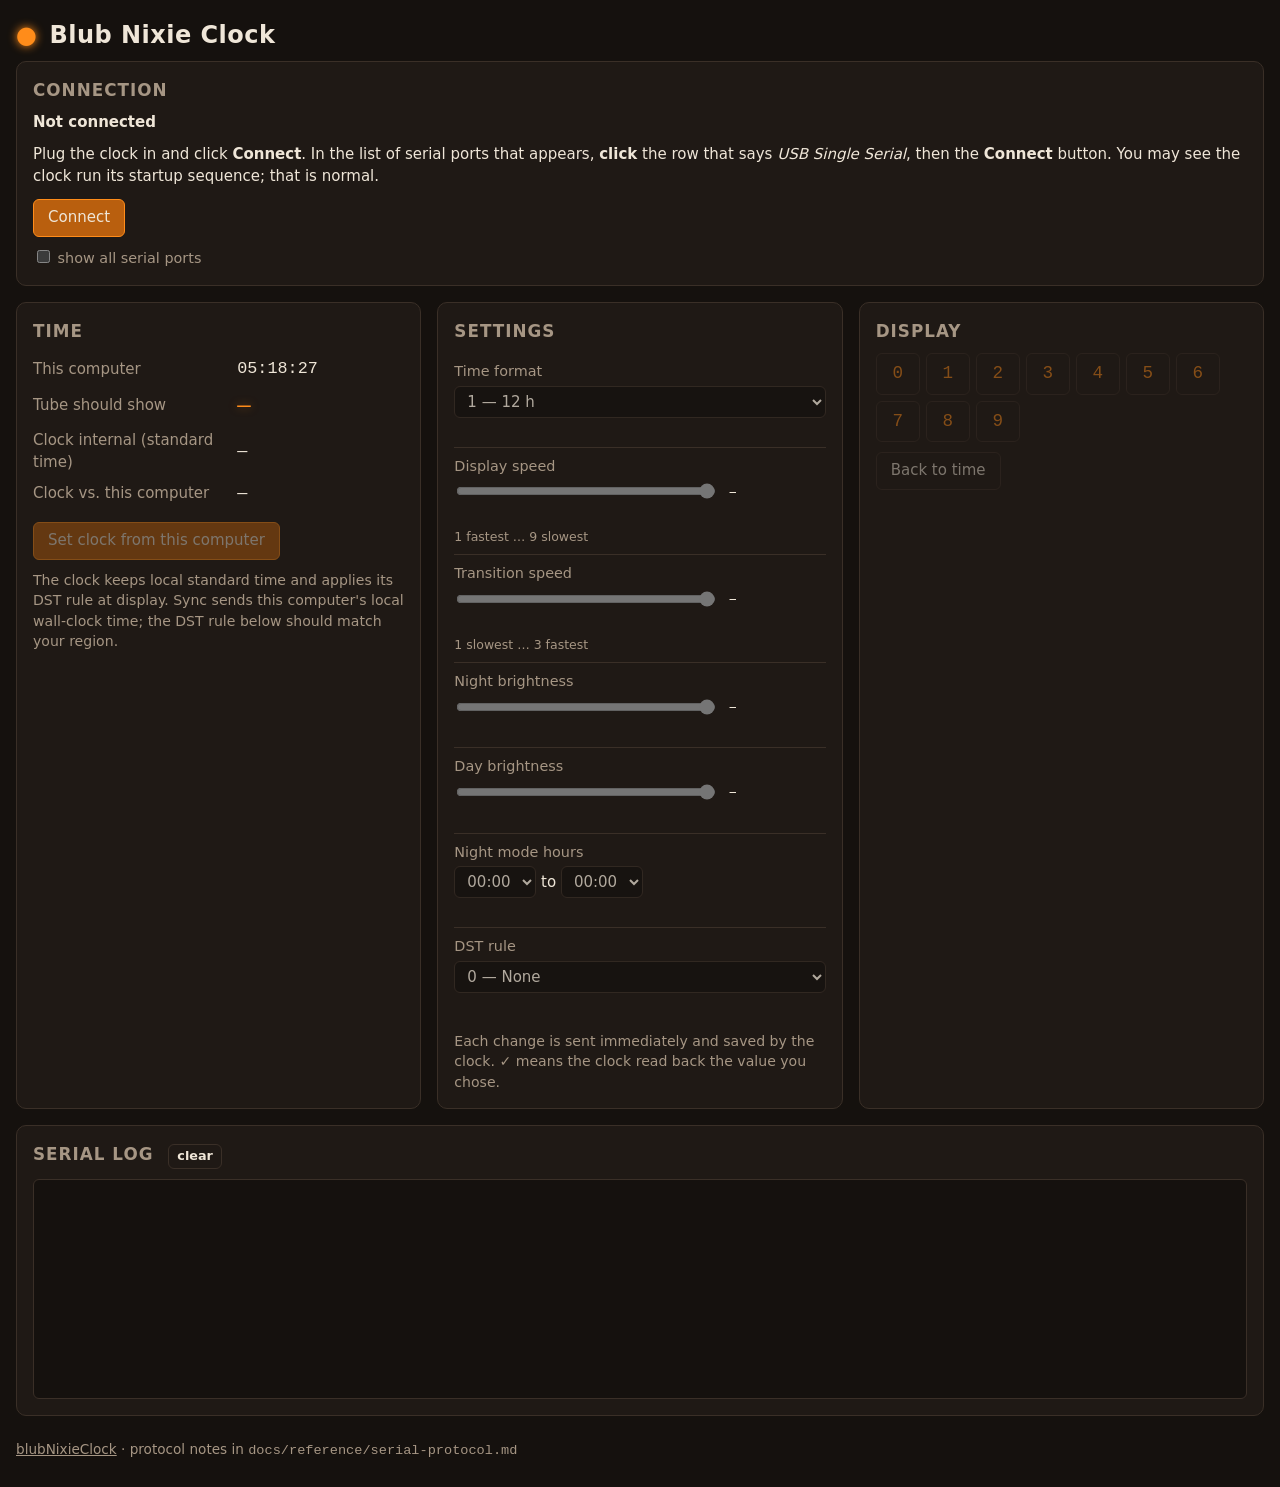
==== Blub Nixie Clock.html @ dfb288a4 "Open the app from the repo root as "Blub Nixie Clock.html" The page moves from web/index.html to the" ====
<!doctype html>
<html lang="en">
<head>
  <meta charset="utf-8">
  <meta name="viewport" content="width=device-width, initial-scale=1">
  <title>Blub Nixie Clock</title>
  <link rel="stylesheet" href="web/style.css">
</head>
<body>
  <header>
    <h1>Blub Nixie Clock</h1>
  </header>

  <p id="unsupported" class="banner err" hidden>
    This browser can't talk to the clock. Open this file in <b>Google Chrome</b> (or Microsoft
    Edge) instead: right-click <i>Blub Nixie Clock.html</i>, choose <b>Open With</b>, then
    <b>Google Chrome</b>.
  </p>

  <main>
    <!-- Disconnected: a full-width card that leads the page. Connected: one slim status line. -->
    <section class="card" id="connection">
      <div class="only-disconnected">
        <h2>Connection</h2>
        <p class="status">Not connected</p>
        <p class="help">Plug the clock in and click <b>Connect</b>. In the list of serial ports that
          appears, <b>click</b> the row that says <i>USB Single Serial</i>, then the <b>Connect</b>
          button. You may see the clock run its startup sequence; that is normal.</p>
        <button id="connect" class="primary">Connect</button>
        <label class="any"><input type="checkbox" id="any-port"> show all serial ports</label>
      </div>
      <div class="only-connected statusline">
        <span id="status" class="status">Connecting…</span>
        <span id="port-id">—</span>
        <span id="fw">—</span>
        <button id="disconnect">Disconnect</button>
      </div>
    </section>

    <section class="card">
      <h2>Time</h2>
      <table class="times">
        <tr><th>This computer</th><td id="host-time">—</td></tr>
        <tr><th>Tube should show</th><td id="tube-time">—</td></tr>
        <tr><th>Clock internal (standard time)</th><td id="internal-time">—</td></tr>
        <tr><th>Clock vs. this computer</th><td id="offset">—</td></tr>
      </table>
      <button id="sync" class="primary">Set clock from this computer</button>
      <p id="sync-result" class="note"></p>
      <p class="note">The clock keeps local standard time and applies its DST rule at display.
        Sync sends this computer's local wall-clock time; the DST rule below should match your region.</p>
    </section>

    <section class="card">
      <h2>Settings</h2>
      <div id="settings"></div>
      <p class="note">Each change is sent immediately and saved by the clock. ✓ means the clock
        read back the value you chose.</p>
    </section>

    <section class="card">
      <h2>Display</h2>
      <div id="digits" class="digits"></div>
      <button id="time-mode">Back to time</button>
      <span id="display-mode" class="note"></span>
    </section>

    <section class="card log-card">
      <h2>Serial log <button id="clear-log" class="small">clear</button></h2>
      <div id="log" class="log"></div>
    </section>
  </main>

  <dialog id="fail-dialog">
    <h3 id="fail-title">No clock found on that port</h3>
    <p id="fail-detail"></p>
    <button id="fail-retry" class="primary">Select another serial port</button>
  </dialog>

  <footer>
    <a href="https://github.com/bobvan/blubNixieClock">blubNixieClock</a> ·
    protocol notes in <code>docs/reference/serial-protocol.md</code>
  </footer>

  <script src="web/blub.js"></script>
  <script src="web/app.js"></script>
</body>
</html>
---- web/style.css ----
:root {
  --bg: #15110e;
  --card: #1f1915;
  --ink: #efe6d8;
  --muted: #a69684;
  --line: #3a2f27;
  --glow: #ff8c1a;      /* nixie orange */
  --glow-dim: #b95f0e;
  --ok: #7ad17a;
  --warn: #e8b84a;
  --err: #ef6a5a;
  color-scheme: dark;
}
* { box-sizing: border-box; }
body {
  margin: 0;
  padding: 0 16px 32px;
  background: var(--bg);
  color: var(--ink);
  font: 15px/1.45 system-ui, -apple-system, "Segoe UI", sans-serif;
}
body.busy { cursor: progress; }
header {
  display: flex; flex-wrap: wrap; align-items: center; justify-content: space-between;
  gap: 12px; padding: 18px 0 8px;
}
h1 { margin: 0; font-size: 1.5rem; font-weight: 600; letter-spacing: .02em; }
h1::before { content: "●"; color: var(--glow); margin-right: .5em; text-shadow: 0 0 10px var(--glow); }
h2 { margin: 0 0 10px; font-size: 1.05rem; color: var(--muted); font-weight: 600; text-transform: uppercase; letter-spacing: .06em; }
.any { display: block; margin-top: 10px; color: var(--muted); font-size: .9rem; }
.help { margin: 0 0 12px; }
body:not(.connected) .only-connected { display: none; }
body.connected .only-disconnected { display: none; }
.details { border-collapse: collapse; }
.details th { text-align: left; font-weight: 500; color: var(--muted); padding: 3px 12px 3px 0; }
.details td { font-family: ui-monospace, SFMono-Regular, Menlo, monospace; font-size: .9rem; }

button {
  background: var(--card); color: var(--ink); border: 1px solid var(--line);
  border-radius: 6px; padding: 7px 14px; font: inherit; cursor: pointer;
}
button:hover:not(:disabled) { border-color: var(--glow-dim); }
button:disabled { opacity: .45; cursor: default; }
button.primary { background: var(--glow-dim); border-color: var(--glow); }
button.primary:hover:not(:disabled) { background: var(--glow); color: #1a1008; }
button.small { padding: 2px 8px; font-size: .8rem; text-transform: none; letter-spacing: 0; margin-left: 8px; }

.status { margin: 0 0 10px; font-weight: 600; }
.status.ok { color: var(--ok); }
.status.warn { color: var(--warn); }
.status.err { color: var(--err); }
.banner { padding: 10px 14px; border-radius: 6px; border: 1px solid var(--line); }
.banner.err { border-color: var(--err); color: var(--err); }

main { display: grid; grid-template-columns: repeat(auto-fit, minmax(320px, 1fr)); gap: 16px; }
#connection { grid-column: 1 / -1; }
body.connected #connection { padding: 8px 16px; }
.statusline { display: flex; flex-wrap: wrap; gap: 6px 18px; align-items: baseline; }
.statusline .status { margin: 0; }
.statusline #disconnect { margin-left: auto; padding: 4px 12px; font-size: .9rem; }
.statusline .status.ok::before { content: "●"; color: var(--ok); margin-right: .45em; }
.statusline .status.warn::before { content: "●"; color: var(--warn); margin-right: .45em; }
#port-id, #fw { color: var(--muted); font-family: ui-monospace, SFMono-Regular, Menlo, monospace; font-size: .85rem; }
dialog { background: var(--card); color: var(--ink); border: 1px solid var(--line); border-radius: 10px; padding: 20px 24px; max-width: 420px; }
dialog::backdrop { background: rgba(0, 0, 0, .6); }
dialog h3 { margin: 0 0 8px; font-size: 1.1rem; }
dialog p { margin: 0 0 16px; color: var(--muted); }
.card { background: var(--card); border: 1px solid var(--line); border-radius: 10px; padding: 16px; }
.log-card { grid-column: 1 / -1; }
.note { color: var(--muted); font-size: .88rem; margin: 10px 0 0; }

.times { border-collapse: collapse; width: 100%; margin-bottom: 12px; }
.times th { text-align: left; font-weight: 500; color: var(--muted); padding: 4px 8px 4px 0; width: 55%; }
.times td { font-family: ui-monospace, SFMono-Regular, Menlo, monospace; font-size: 1.05rem; padding: 4px 0; }
#tube-time { color: var(--glow); text-shadow: 0 0 8px rgba(255, 140, 26, .5); font-size: 1.4rem; }
#offset.ok { color: var(--ok); } #offset.warn { color: var(--warn); } #offset.err { color: var(--err); }

.setting { display: grid; grid-template-columns: 1fr; gap: 4px; padding: 8px 0; border-top: 1px solid var(--line); }
.setting:first-child { border-top: 0; }
.setting label { color: var(--muted); font-size: .9rem; }
.setting select, .setting input[type=range] { font: inherit; background: var(--bg); color: var(--ink); border: 1px solid var(--line); border-radius: 6px; padding: 5px 8px; }
.setting input[type=range] { padding: 0; width: 100%; max-width: 260px; accent-color: var(--glow); vertical-align: middle; }
.slider output { display: inline-block; min-width: 2ch; margin-left: 10px; font-family: ui-monospace, Menlo, monospace; }
.range select { width: auto; }
.setting small { color: var(--muted); }
.result { font-size: .85rem; min-height: 1.2em; }
.result.ok { color: var(--ok); } .result.err { color: var(--err); }

.digits { display: flex; flex-wrap: wrap; gap: 6px; margin-bottom: 10px; }
.digits button { width: 44px; font-family: ui-monospace, Menlo, monospace; font-size: 1.1rem; color: var(--glow); }
#display-mode { margin-left: 10px; }

.log {
  height: 220px; overflow: auto; background: var(--bg); border: 1px solid var(--line); border-radius: 6px;
  padding: 8px; font-family: ui-monospace, SFMono-Regular, Menlo, monospace; font-size: .8rem; white-space: pre-wrap;
}
.log-tx { color: var(--warn); } .log-rx { color: var(--ink); } .log-info { color: var(--muted); }

footer { margin-top: 24px; color: var(--muted); font-size: .85rem; }
footer a { color: var(--muted); }
code { font-family: ui-monospace, Menlo, monospace; }
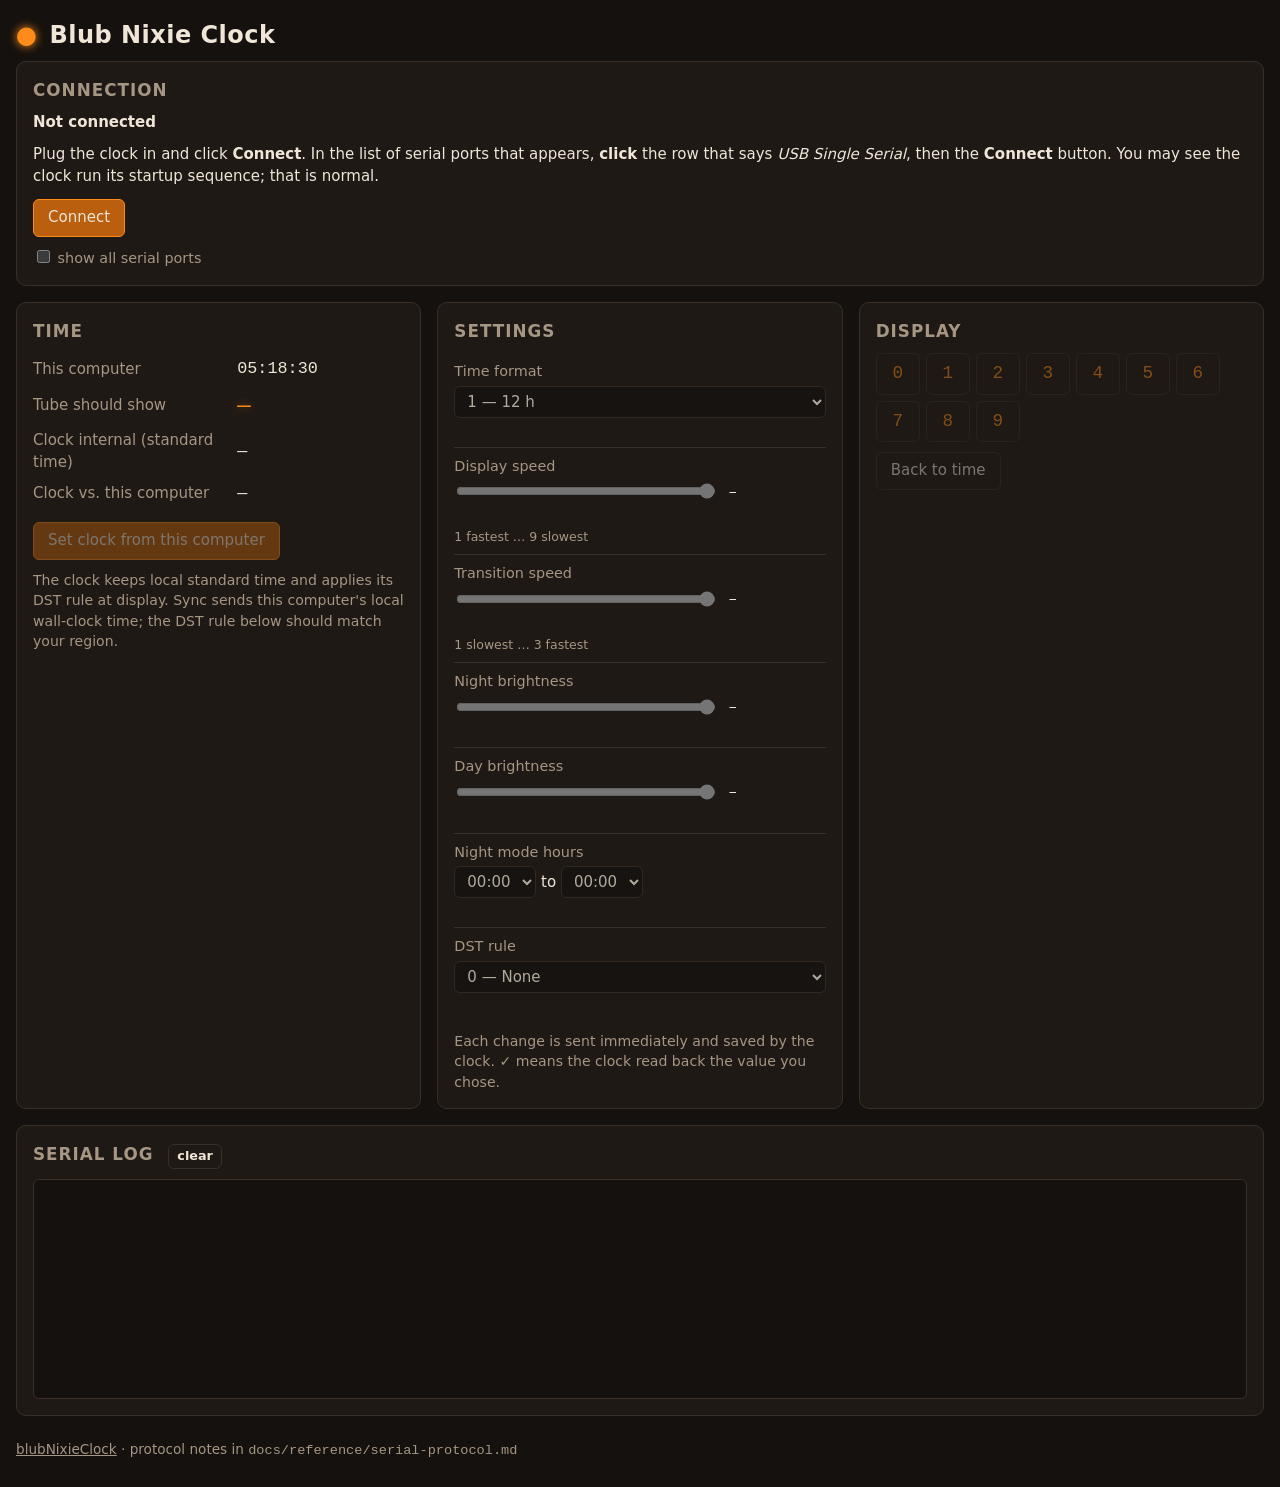
==== commit 209abefc: "Chrome download link; tailor the unsupported-browser banner Still detected by feature (no navigator." ====
--- a/Blub Nixie Clock.html
+++ b/Blub Nixie Clock.html
@@ -11,11 +11,13 @@
     <h1>Blub Nixie Clock</h1>
   </header>
 
-  <p id="unsupported" class="banner err" hidden>
-    This browser can't talk to the clock. Open this file in <b>Google Chrome</b> (or Microsoft
-    Edge) instead: right-click <i>Blub Nixie Clock.html</i>, choose <b>Open With</b>, then
-    <b>Google Chrome</b>.
-  </p>
+  <div id="unsupported" class="banner err" hidden>
+    <p id="unsupported-why"></p>
+    <p id="unsupported-fix">Open this file in <b>Google Chrome</b> (or Microsoft Edge) instead:
+      right-click <i>Blub Nixie Clock.html</i>, choose <b>Open With</b>, then <b>Google Chrome</b>.
+      Don't have Chrome? <a href="https://www.google.com/chrome/" target="_blank" rel="noopener">Download
+      it free from Google</a>.</p>
+  </div>
 
   <main>
     <!-- Disconnected: a full-width card that leads the page. Connected: one slim status line. -->
--- a/web/style.css
+++ b/web/style.css
@@ -51,6 +51,8 @@
 .status.err { color: var(--err); }
 .banner { padding: 10px 14px; border-radius: 6px; border: 1px solid var(--line); }
 .banner.err { border-color: var(--err); color: var(--err); }
+.banner p { margin: 4px 0; }
+.banner a { color: var(--ink); }
 
 main { display: grid; grid-template-columns: repeat(auto-fit, minmax(320px, 1fr)); gap: 16px; }
 #connection { grid-column: 1 / -1; }
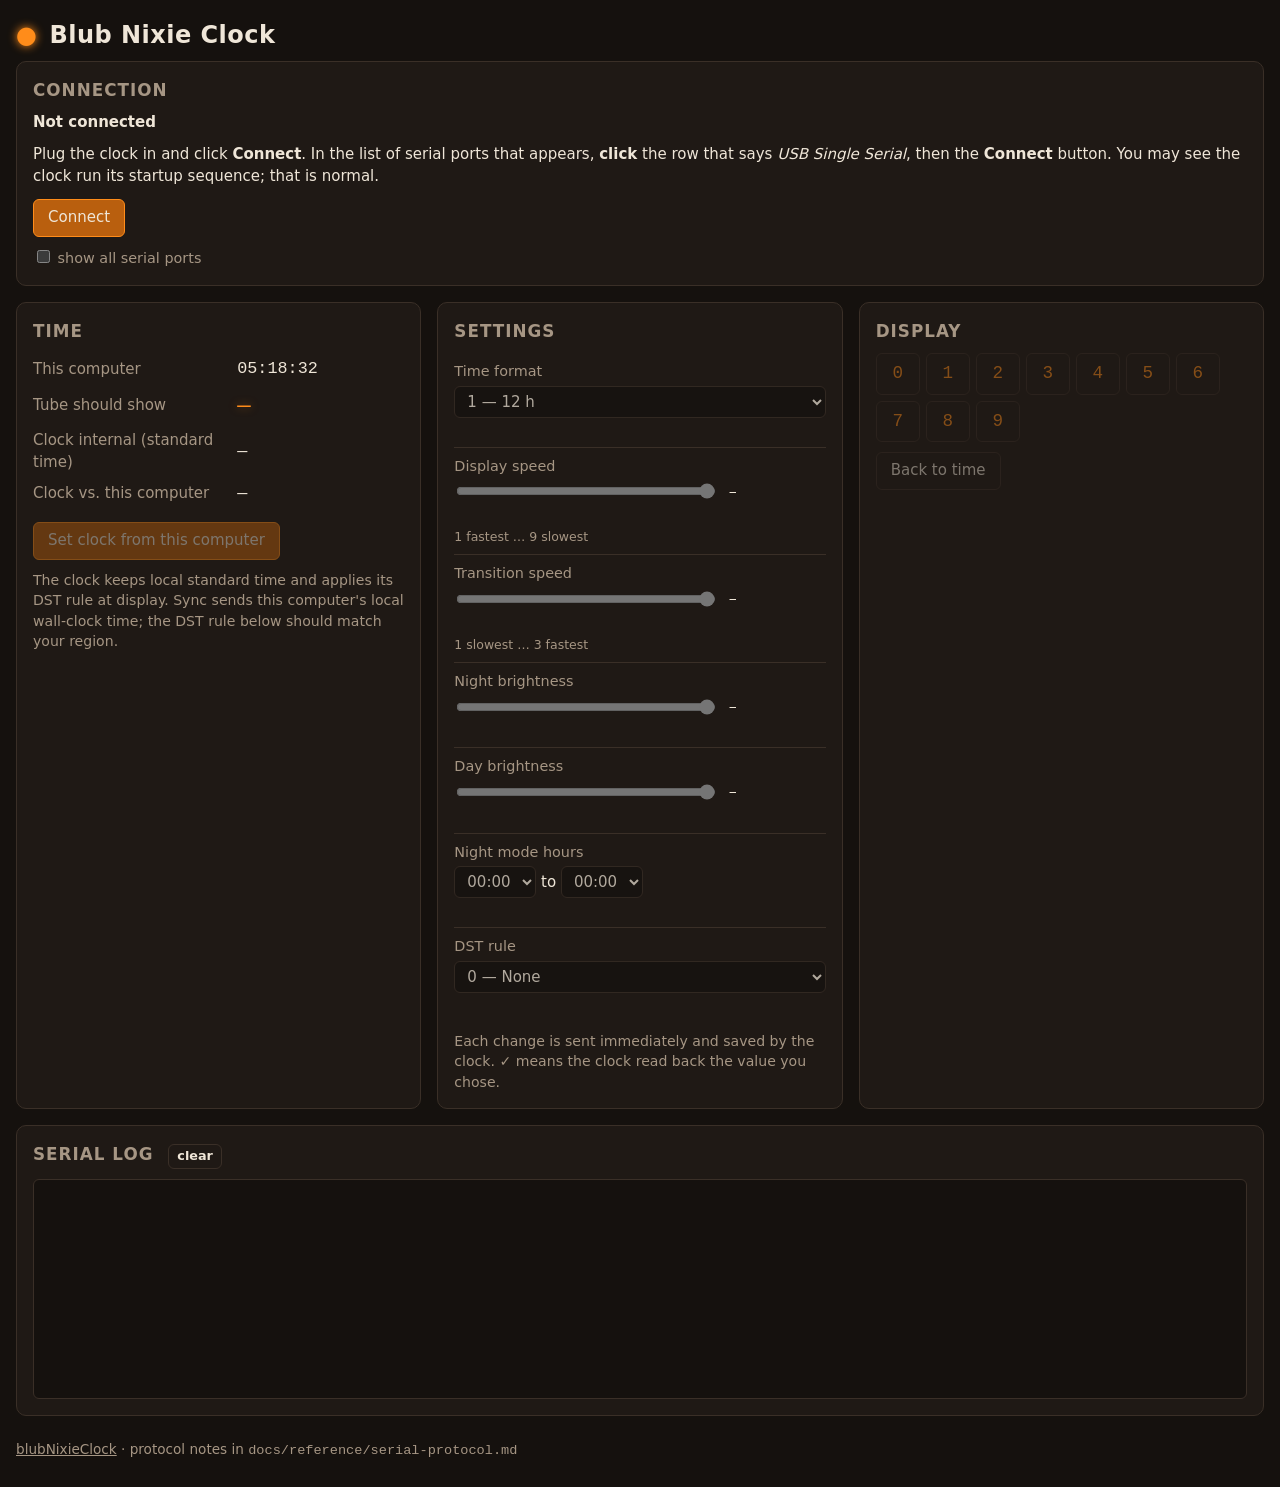
==== commit 787d79e6: "Firefox supports Web Serial too: README, banner, decision note; Firefox picker screenshot slot Co-Au" ====
--- a/Blub Nixie Clock.html
+++ b/Blub Nixie Clock.html
@@ -13,7 +13,7 @@
 
   <div id="unsupported" class="banner err" hidden>
     <p id="unsupported-why"></p>
-    <p id="unsupported-fix">Open this file in <b>Google Chrome</b> (or Microsoft Edge) instead:
+    <p id="unsupported-fix">Open this file in <b>Google Chrome</b> (or Microsoft Edge, or a recent Firefox) instead:
       right-click <i>Blub Nixie Clock.html</i>, choose <b>Open With</b>, then <b>Google Chrome</b>.
       Don't have Chrome? <a href="https://www.google.com/chrome/" target="_blank" rel="noopener">Download
       it free from Google</a>.</p>
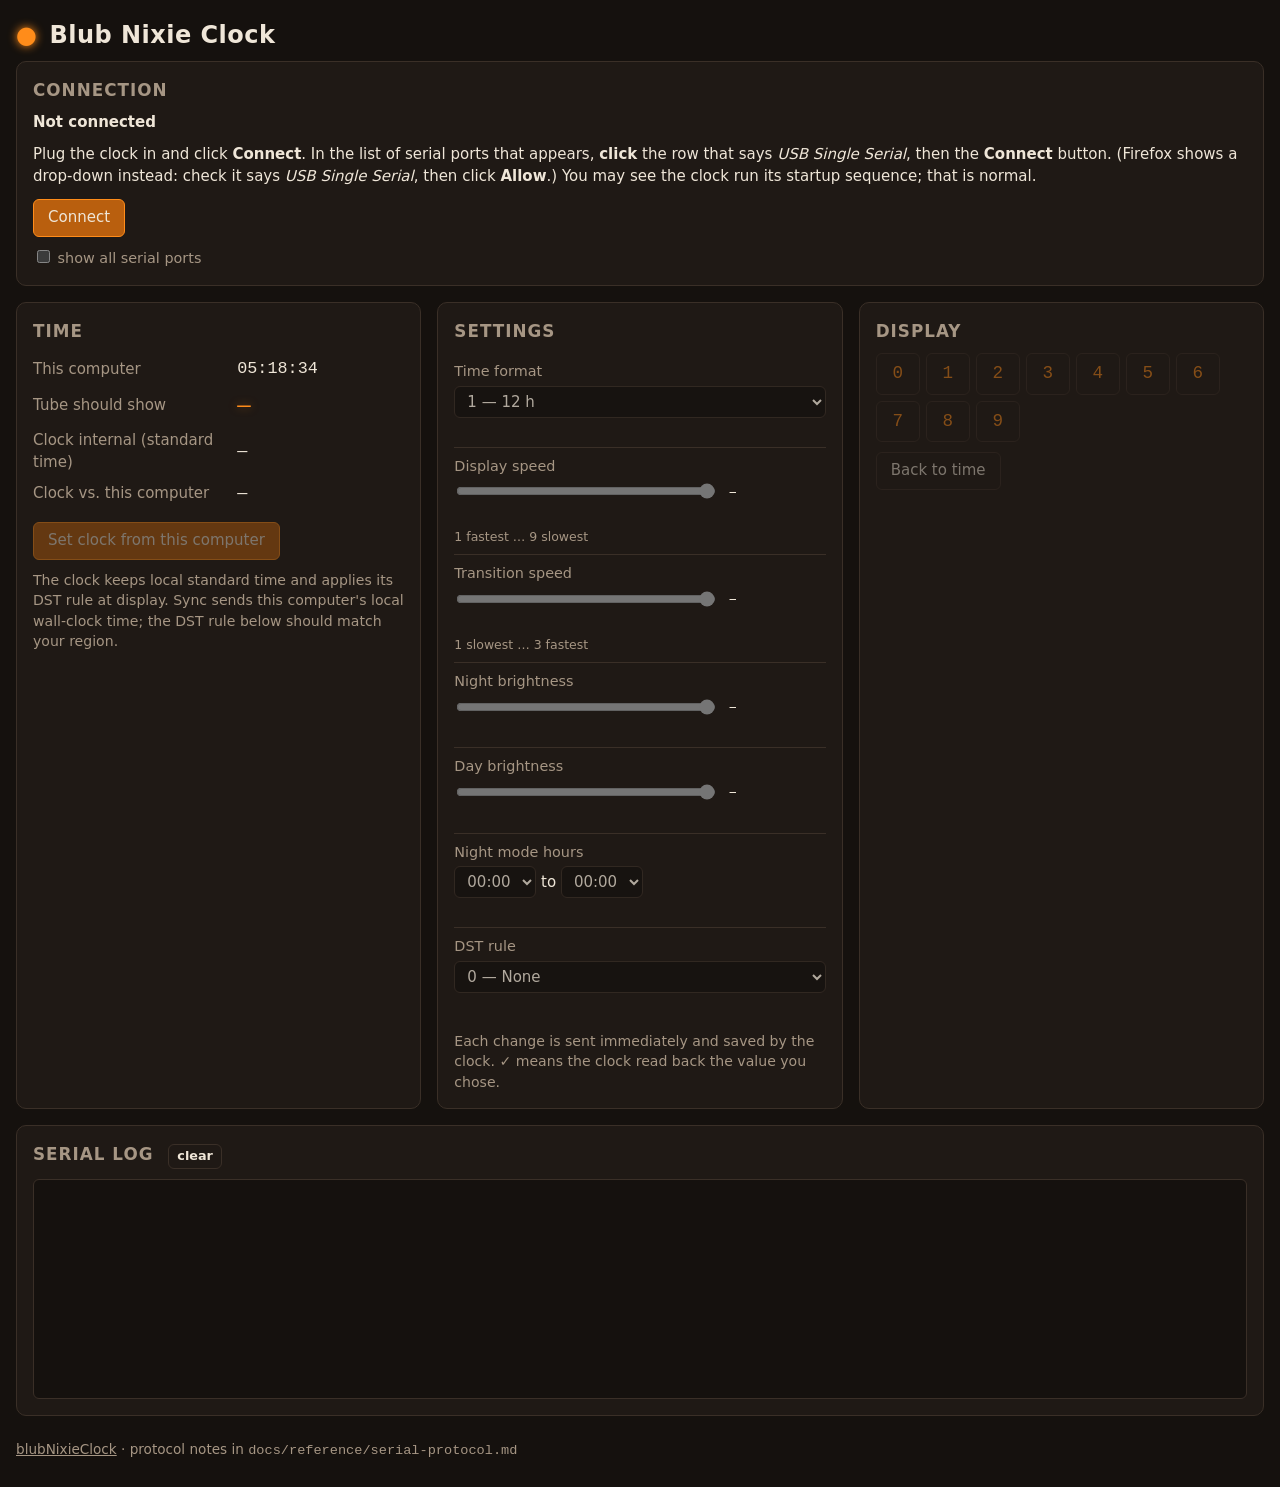
==== commit 2b1411b6: "Firefox: drop-down + Allow wording; add its port-prompt screenshot Co-Authored-By: Claude Opus 5.5 <" ====
--- a/Blub Nixie Clock.html
+++ b/Blub Nixie Clock.html
@@ -27,7 +27,8 @@
         <p class="status">Not connected</p>
         <p class="help">Plug the clock in and click <b>Connect</b>. In the list of serial ports that
           appears, <b>click</b> the row that says <i>USB Single Serial</i>, then the <b>Connect</b>
-          button. You may see the clock run its startup sequence; that is normal.</p>
+          button. (Firefox shows a drop-down instead: check it says <i>USB Single Serial</i>, then
+          click <b>Allow</b>.) You may see the clock run its startup sequence; that is normal.</p>
         <button id="connect" class="primary">Connect</button>
         <label class="any"><input type="checkbox" id="any-port"> show all serial ports</label>
       </div>
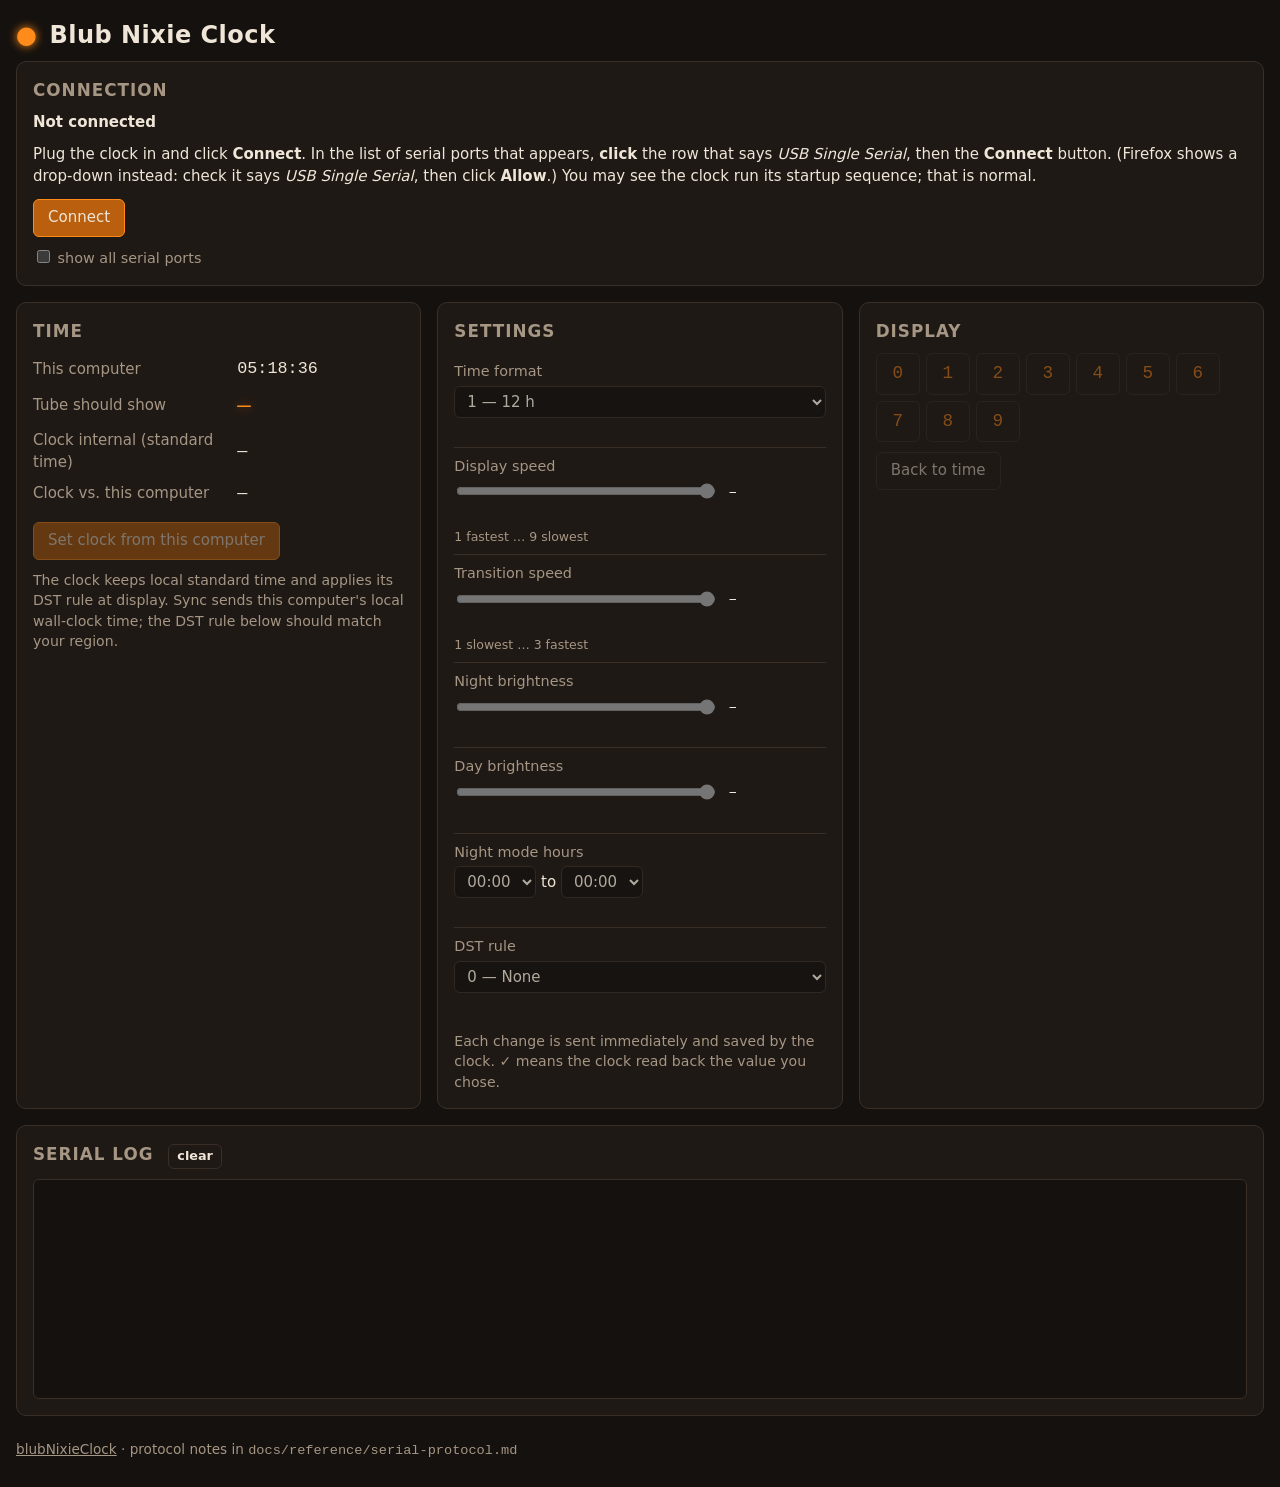
==== commit 71e73f1c: "Offer Firefox alongside Chrome wherever we link a browser download Co-Authored-By: Claude Opus 5.5 <" ====
--- a/Blub Nixie Clock.html
+++ b/Blub Nixie Clock.html
@@ -15,8 +15,8 @@
     <p id="unsupported-why"></p>
     <p id="unsupported-fix">Open this file in <b>Google Chrome</b> (or Microsoft Edge, or a recent Firefox) instead:
       right-click <i>Blub Nixie Clock.html</i>, choose <b>Open With</b>, then <b>Google Chrome</b>.
-      Don't have Chrome? <a href="https://www.google.com/chrome/" target="_blank" rel="noopener">Download
-      it free from Google</a>.</p>
+      Don't have one? Download <a href="https://www.google.com/chrome/" target="_blank" rel="noopener">Chrome</a>
+      or <a href="https://www.mozilla.org/firefox/new/" target="_blank" rel="noopener">Firefox</a> free.</p>
   </div>
 
   <main>
